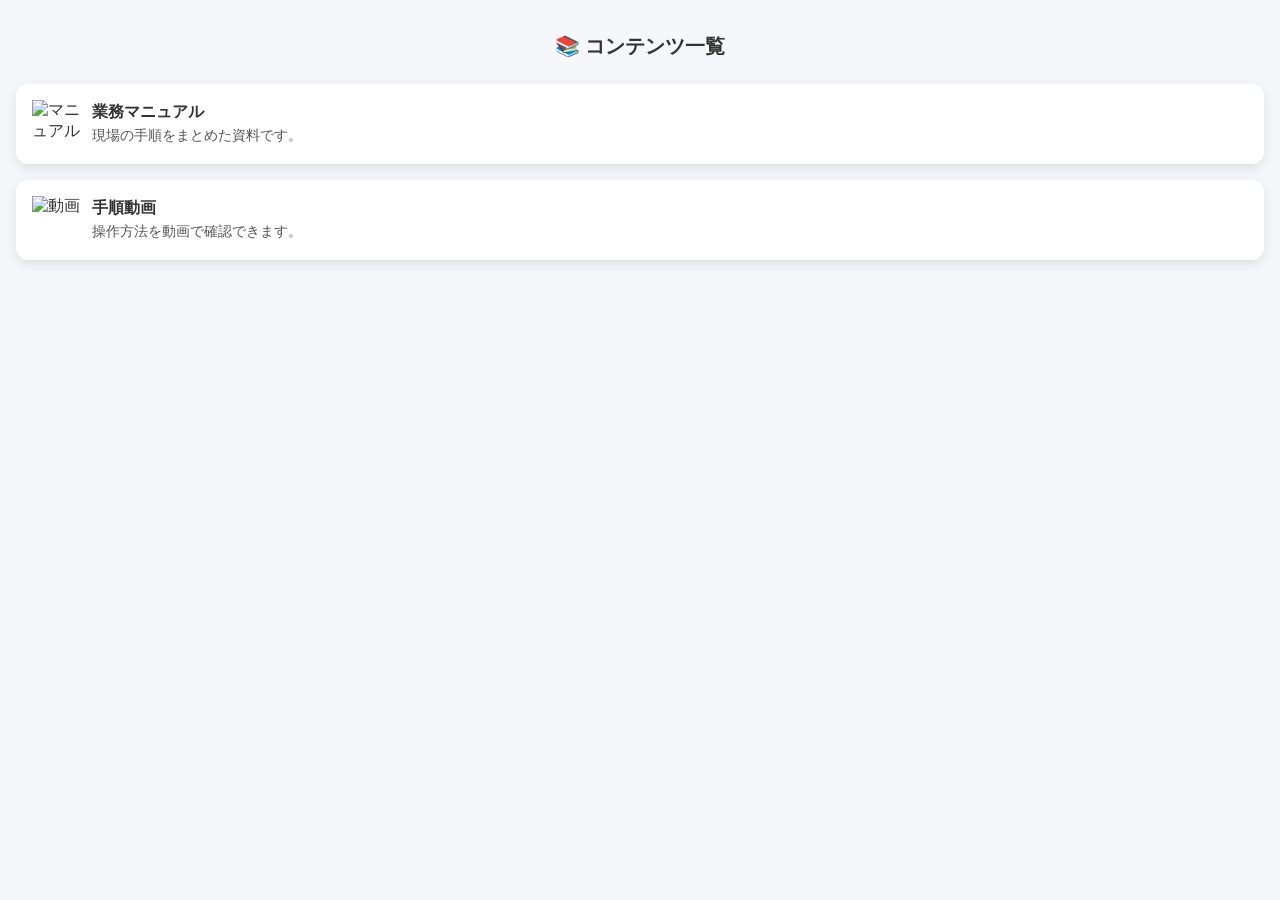
==== index.html @ 5d561742 "Add files via upload" ====
<!DOCTYPE html>
<html lang="ja">
<head>
  <meta charset="UTF-8">
  <title>コンテンツ管理サイト</title>
  <link rel="stylesheet" href="style.css">
</head>
<body>

  <!-- コンテンツ一覧（カード型） -->
<div id="content-list">
  <h2>📚 コンテンツ一覧</h2>
  <div class="card-column">
    <div class="content-card" onclick="showIntro('manual.html')">
      <img src="icons/manual.png" alt="マニュアル">
      <div class="card-text">
        <h3>業務マニュアル</h3>
        <p>現場の手順をまとめた資料です。</p>
      </div>
    </div>
    <div class="content-card" onclick="showIntro('video.html')">
      <img src="icons/video.png" alt="動画">
      <div class="card-text">
        <h3>手順動画</h3>
        <p>操作方法を動画で確認できます。</p>
      </div>
    </div>
  </div>
</div>

  <!-- 説明画面（毎回表示） -->
  <div id="intro-screen" style="display:none;">
    <h3>ご利用前のご案内</h3>
    <div id="intro-text">
      <p>このコンテンツは〇〇業務に関する情報です。編集はできません。</p>
      <p>操作手順や注意点をよくご確認ください。</p>
      <p>・〇〇の手順は必ず順守してください</p>
      <p>・ファイルのダウンロードは可能です</p>
      <p>・ご不明点は〇〇までお問い合わせください</p>
      <p>最後までスクロールすると「サイトへ進む」ボタンが有効になります。</p>
    </div>

    <button id="proceedBtn" disabled>サイトへ進む</button>
  </div>

  <script src="script.js"></script>
</body>
</html>
---- style.css ----
body {
  font-family: "Segoe UI", sans-serif;
  background-color: #f5f7fa;
  margin: 0;
  padding: 16px;
  color: #333;
}

h2 {
  font-size: 20px;
  text-align: center;
  margin-bottom: 24px;
}

.card-column {
  display: flex;
  flex-direction: column;
  gap: 16px;
}

.content-card {
  display: flex;
  align-items: center;
  background-color: #fff;
  border-radius: 12px;
  box-shadow: 0 4px 12px rgba(0,0,0,0.1);
  padding: 16px;
  cursor: pointer;
  transition: background-color 0.2s ease;
}

.content-card:hover {
  background-color: #eef6ff;
}

.content-card img {
  width: 48px;
  height: 48px;
  margin-right: 12px;
}

.card-text h3 {
  font-size: 16px;
  margin: 0 0 4px;
}

.card-text p {
  font-size: 14px;
  margin: 0;
  color: #555;
}

#intro-text {
  height: 180px;
  overflow-y: scroll;
  border: 1px solid #ccc;
  padding: 12px;
  background-color: #fdfdfd;
  border-radius: 6px;
  margin-bottom: 12px;
}

button {
  width: 100%;
  background-color: #3498db;
  color: white;
  border: none;
  padding: 14px;
  border-radius: 6px;
  font-size: 16px;
  cursor: pointer;
}

button:disabled {
  background-color: #bdc3c7;
  cursor: not-allowed;
}
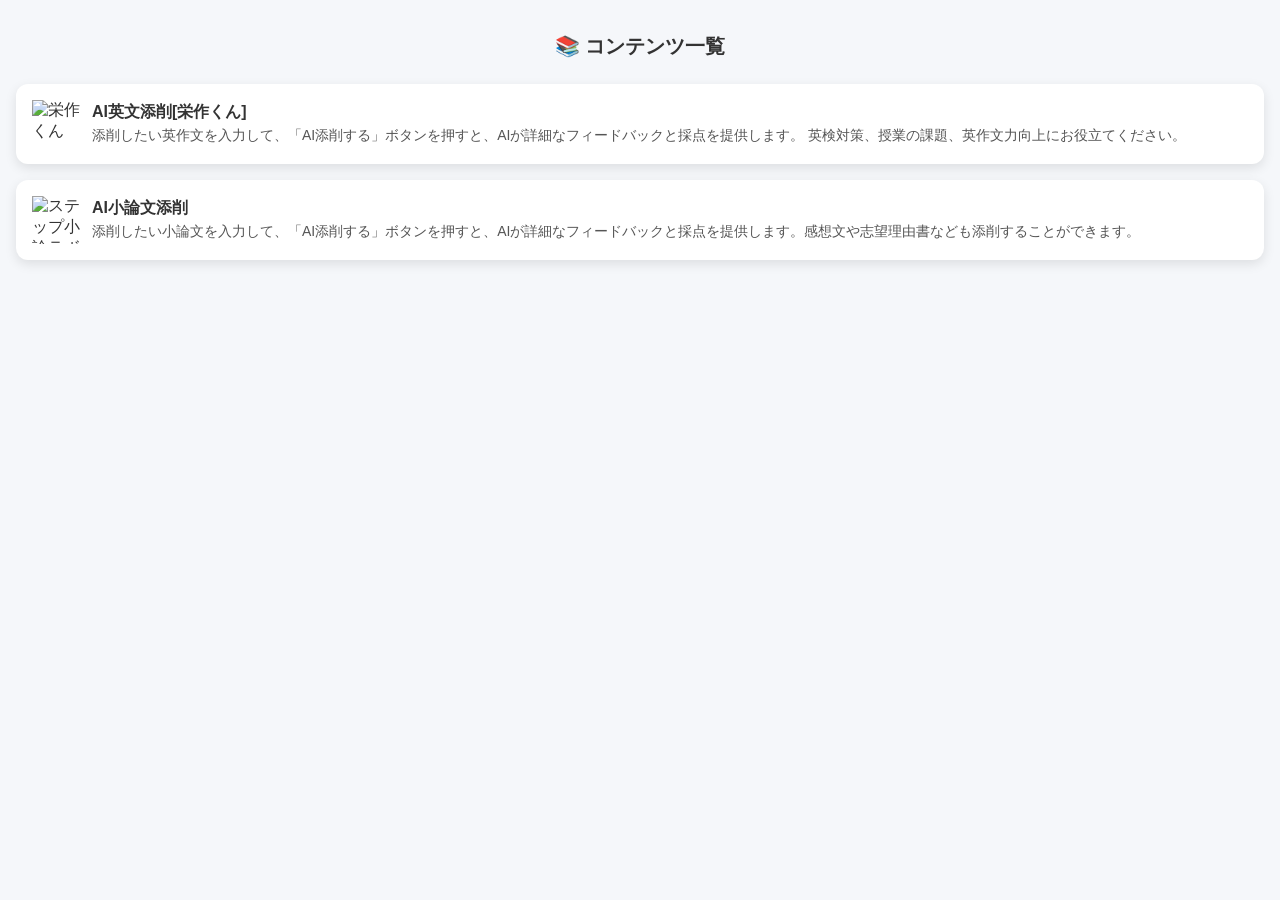
==== commit ad073523: "Update index.html" ====
--- a/index.html
+++ b/index.html
@@ -2,7 +2,7 @@
 <html lang="ja">
 <head>
   <meta charset="UTF-8">
-  <title>コンテンツ管理サイト</title>
+  <title>AIコンテンツ一覧</title>
   <link rel="stylesheet" href="style.css">
 </head>
 <body>
@@ -12,17 +12,17 @@
   <h2>📚 コンテンツ一覧</h2>
   <div class="card-column">
     <div class="content-card" onclick="showIntro('manual.html')">
-      <img src="icons/manual.png" alt="マニュアル">
+      <img src="icons/manual.png" alt="栄作くん">
       <div class="card-text">
-        <h3>業務マニュアル</h3>
-        <p>現場の手順をまとめた資料です。</p>
+        <h3>AI英文添削[栄作くん]</h3>
+        <p>添削したい英作文を入力して、「AI添削する」ボタンを押すと、AIが詳細なフィードバックと採点を提供します。 英検対策、授業の課題、英作文力向上にお役立てください。</p>
       </div>
     </div>
     <div class="content-card" onclick="showIntro('video.html')">
-      <img src="icons/video.png" alt="動画">
+      <img src="icons/video.png" alt="ステップ小論ラボ">
       <div class="card-text">
-        <h3>手順動画</h3>
-        <p>操作方法を動画で確認できます。</p>
+        <h3>AI小論文添削</h3>
+        <p>添削したい小論文を入力して、「AI添削する」ボタンを押すと、AIが詳細なフィードバックと採点を提供します。感想文や志望理由書なども添削することができます。</p>
       </div>
     </div>
   </div>
@@ -45,4 +45,5 @@
 
   <script src="script.js"></script>
 </body>
-</html>+
+</html>
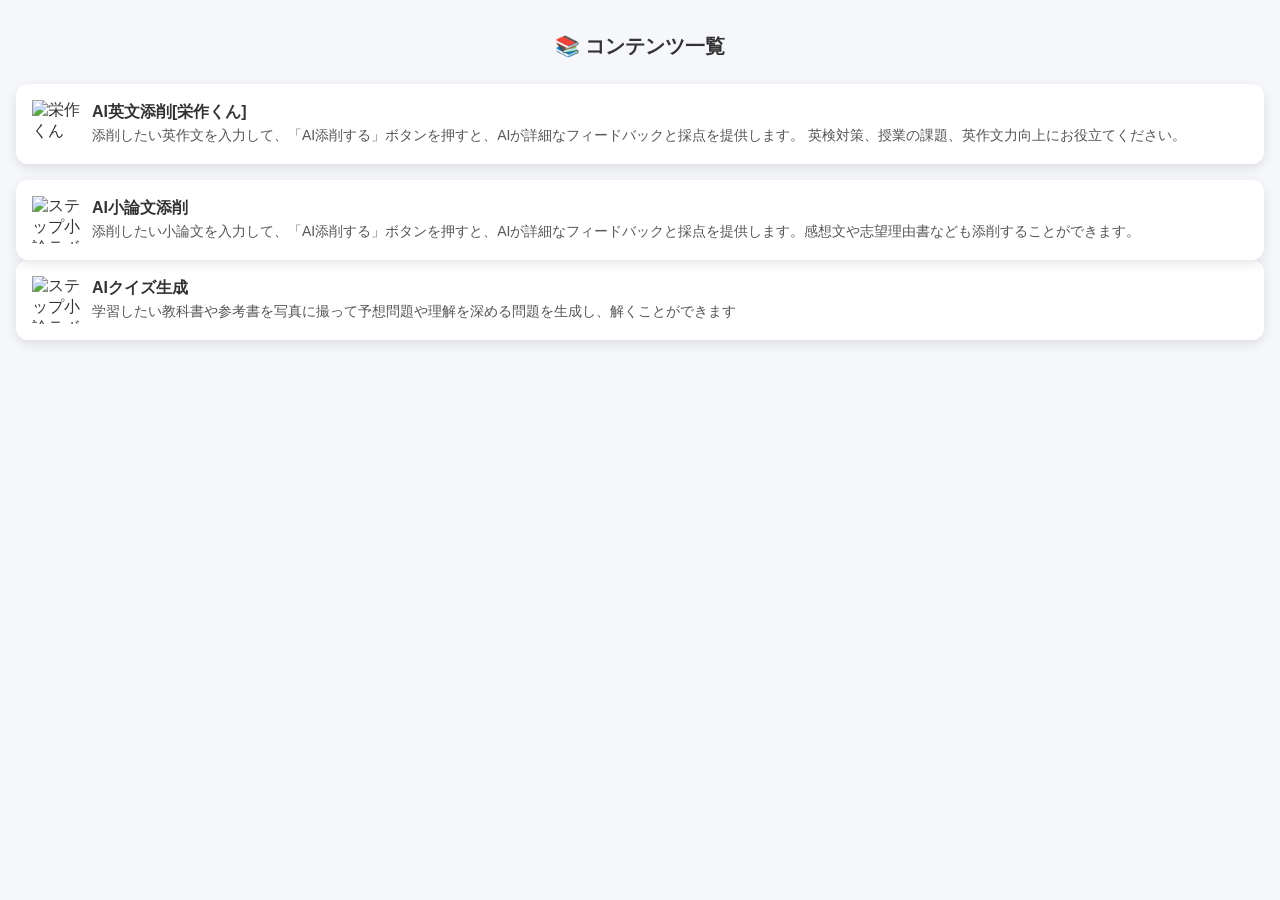
==== commit 64920cd3: "Update index.html" ====
--- a/index.html
+++ b/index.html
@@ -26,6 +26,14 @@
       </div>
     </div>
   </div>
+  <div class="content-card" onclick="showIntro('video.html')">
+      <img src="icons/video.png" alt="ステップ小論ラボ">
+      <div class="card-text">
+        <h3>AIクイズ生成</h3>
+        <p>学習したい教科書や参考書を写真に撮って予想問題や理解を深める問題を生成し、解くことができます</p>
+      </div>
+    </div>
+  </div>
 </div>
 
   <!-- 説明画面（毎回表示） -->
@@ -47,3 +55,4 @@
 </body>
 
 </html>
+
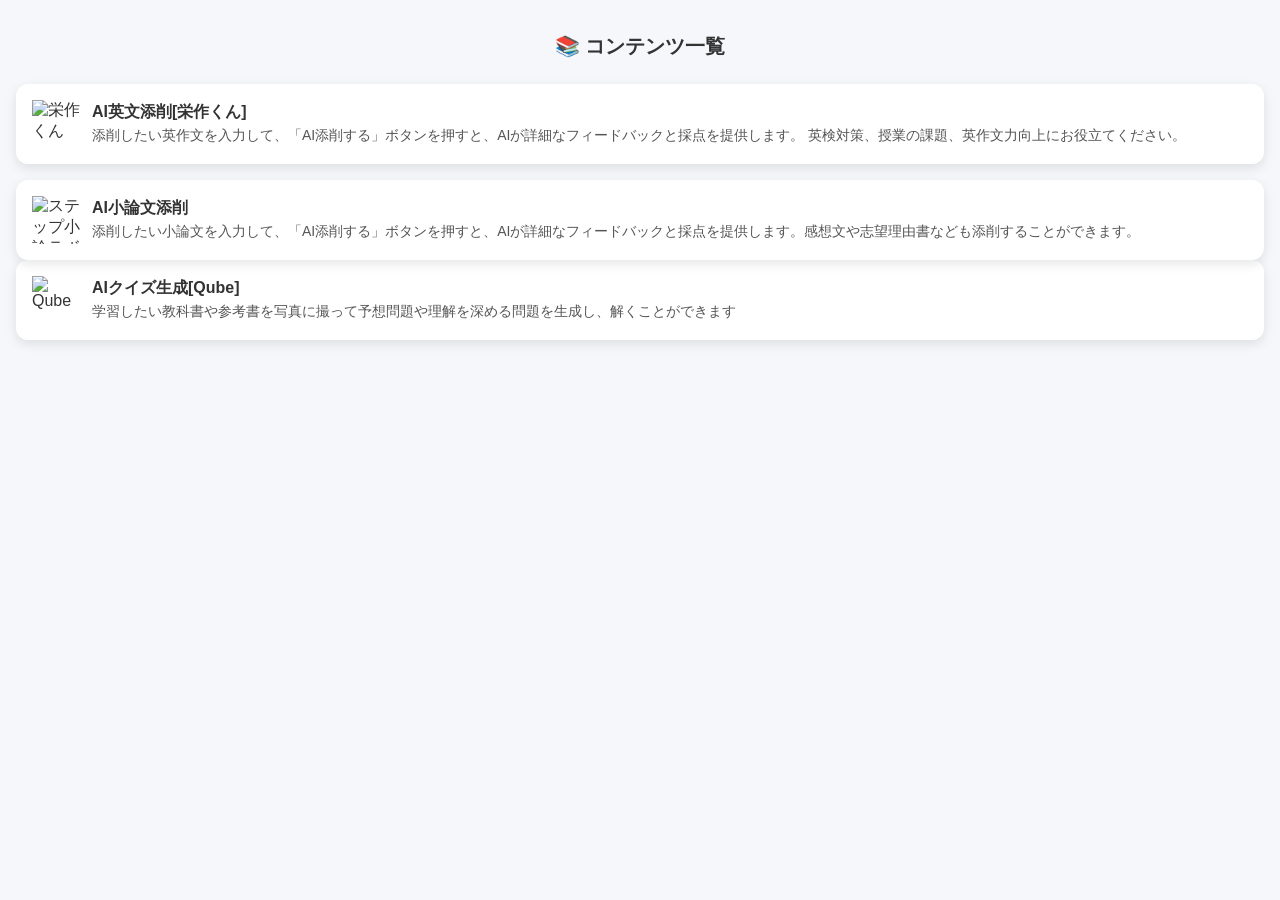
==== commit 80926677: "Update index.html" ====
--- a/index.html
+++ b/index.html
@@ -27,9 +27,9 @@
     </div>
   </div>
   <div class="content-card" onclick="showIntro('video.html')">
-      <img src="icons/video.png" alt="ステップ小論ラボ">
+      <img src="icons/video.png" alt="Qube">
       <div class="card-text">
-        <h3>AIクイズ生成</h3>
+        <h3>AIクイズ生成[Qube]</h3>
         <p>学習したい教科書や参考書を写真に撮って予想問題や理解を深める問題を生成し、解くことができます</p>
       </div>
     </div>
@@ -56,3 +56,4 @@
 
 </html>
 
+
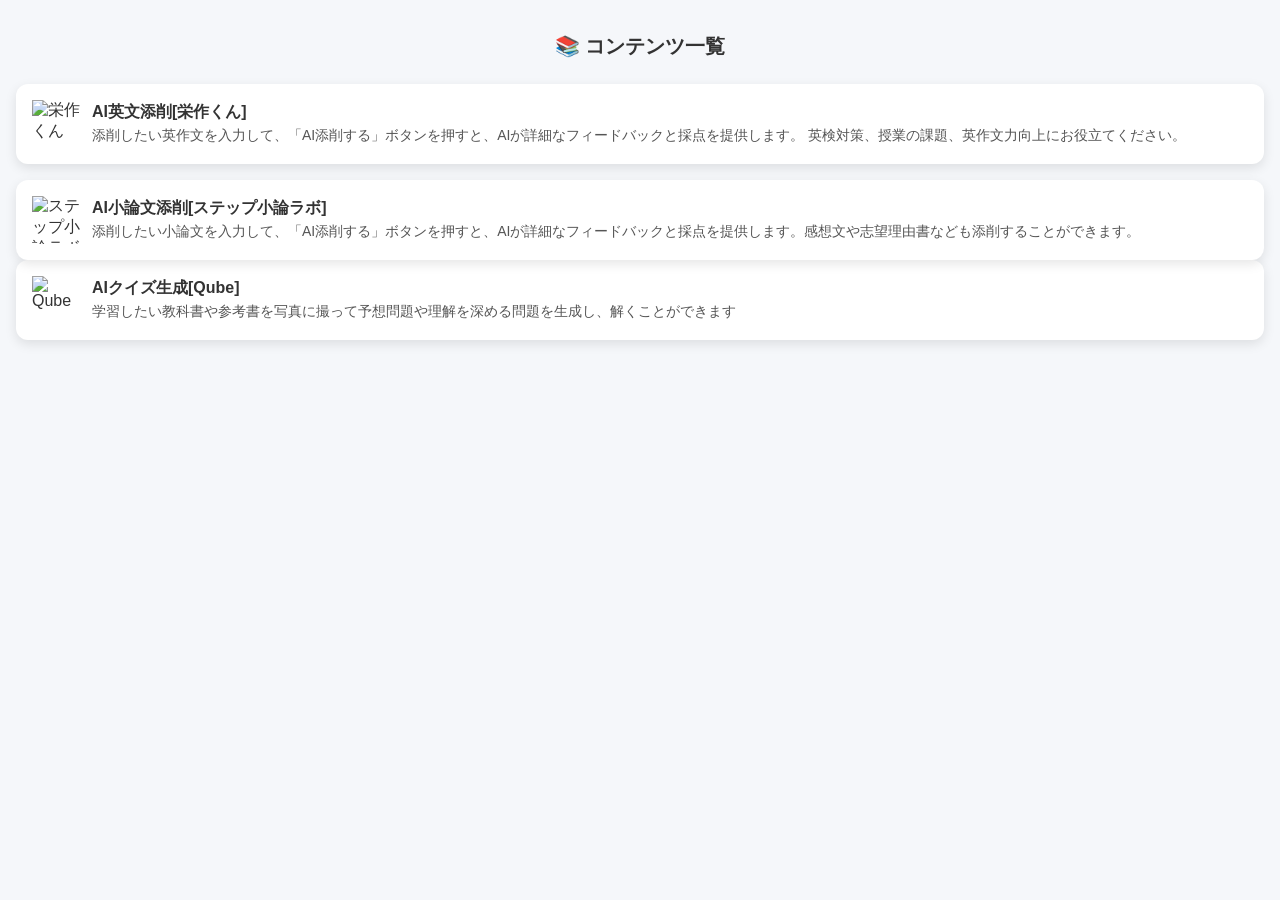
==== commit 5df33269: "Update index.html" ====
--- a/index.html
+++ b/index.html
@@ -21,7 +21,7 @@
     <div class="content-card" onclick="showIntro('video.html')">
       <img src="icons/video.png" alt="ステップ小論ラボ">
       <div class="card-text">
-        <h3>AI小論文添削</h3>
+        <h3>AI小論文添削[ステップ小論ラボ]</h3>
         <p>添削したい小論文を入力して、「AI添削する」ボタンを押すと、AIが詳細なフィードバックと採点を提供します。感想文や志望理由書なども添削することができます。</p>
       </div>
     </div>
@@ -57,3 +57,4 @@
 </html>
 
 
+
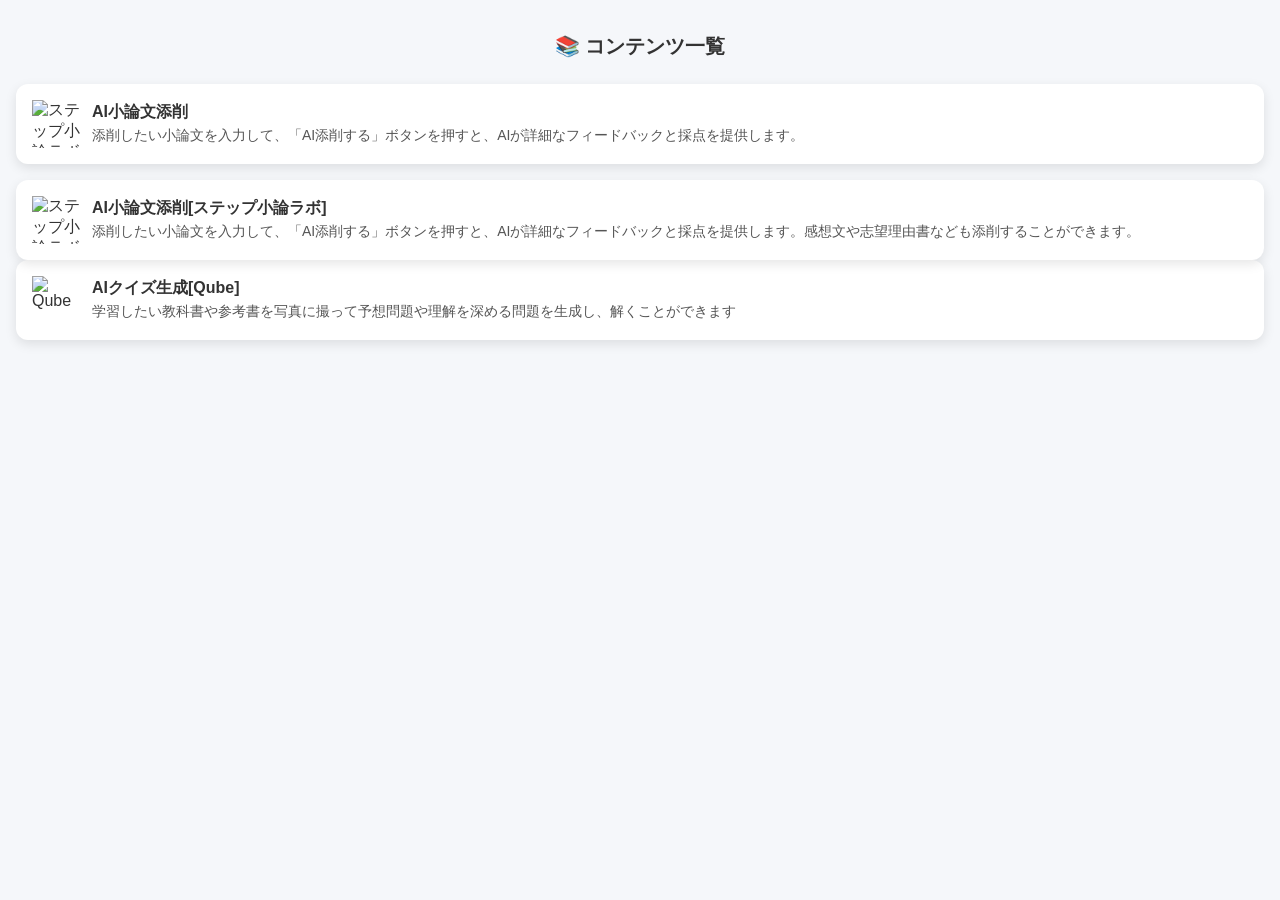
==== commit 65a9be3b: "Update index.html" ====
--- a/index.html
+++ b/index.html
@@ -11,13 +11,14 @@
 <div id="content-list">
   <h2>📚 コンテンツ一覧</h2>
   <div class="card-column">
-    <div class="content-card" onclick="showIntro('manual.html')">
-      <img src="icons/manual.png" alt="栄作くん">
-      <div class="card-text">
-        <h3>AI英文添削[栄作くん]</h3>
-        <p>添削したい英作文を入力して、「AI添削する」ボタンを押すと、AIが詳細なフィードバックと採点を提供します。 英検対策、授業の課題、英作文力向上にお役立てください。</p>
-      </div>
-    </div>
+    <div class="content-card" onclick="location.href='https://330march39.github.io/shoron/'">
+  <img src="icons/video.png" alt="ステップ小論ラボ">
+  <div class="card-text">
+    <h3>AI小論文添削</h3>
+    <p>添削したい小論文を入力して、「AI添削する」ボタンを押すと、AIが詳細なフィードバックと採点を提供します。</p>
+  </div>
+</div>
+
     <div class="content-card" onclick="showIntro('video.html')">
       <img src="icons/video.png" alt="ステップ小論ラボ">
       <div class="card-text">
@@ -58,3 +59,4 @@
 
 
 
+
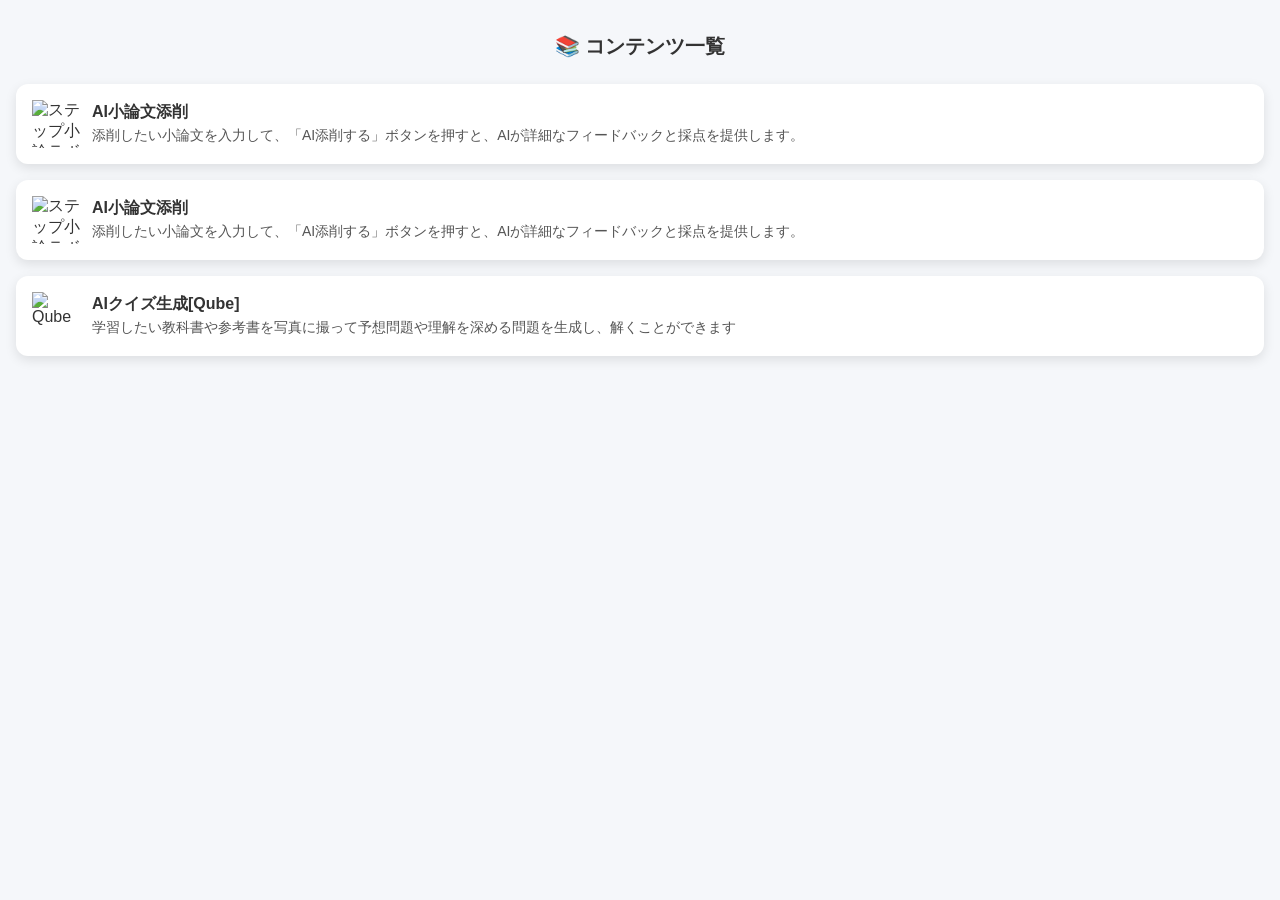
==== commit 6cda87aa: "Update index.html" ====
--- a/index.html
+++ b/index.html
@@ -19,14 +19,13 @@
   </div>
 </div>
 
-    <div class="content-card" onclick="showIntro('video.html')">
-      <img src="icons/video.png" alt="ステップ小論ラボ">
-      <div class="card-text">
-        <h3>AI小論文添削[ステップ小論ラボ]</h3>
-        <p>添削したい小論文を入力して、「AI添削する」ボタンを押すと、AIが詳細なフィードバックと採点を提供します。感想文や志望理由書なども添削することができます。</p>
-      </div>
-    </div>
+    <div class="content-card" data-url="https://330march39.github.io/shoron/" onclick="showIntro(this)">
+  <img src="icons/video.png" alt="ステップ小論ラボ">
+  <div class="card-text">
+    <h3>AI小論文添削</h3>
+    <p>添削したい小論文を入力して、「AI添削する」ボタンを押すと、AIが詳細なフィードバックと採点を提供します。</p>
   </div>
+</div>
   <div class="content-card" onclick="showIntro('video.html')">
       <img src="icons/video.png" alt="Qube">
       <div class="card-text">
